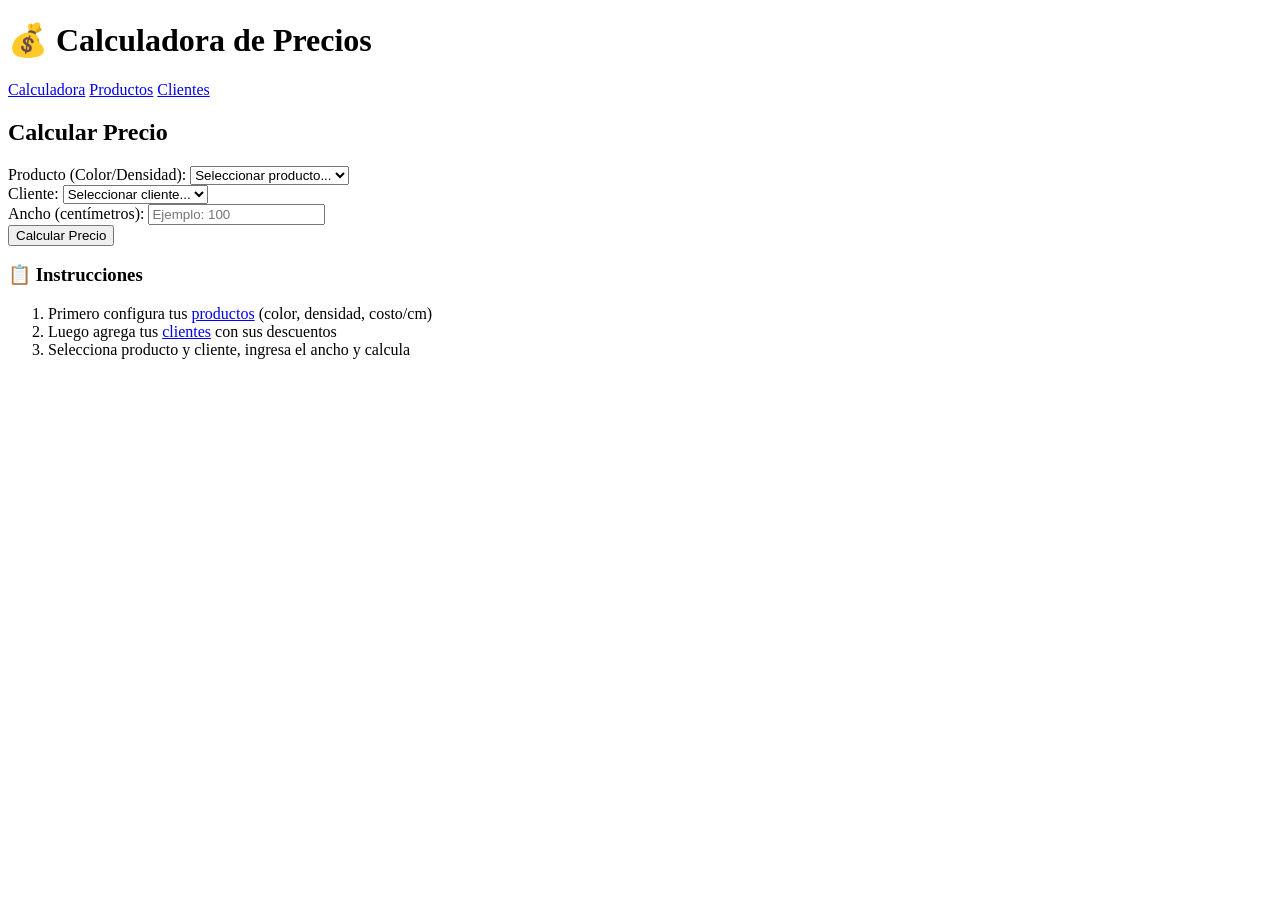
==== index.html @ e5260638 "Rename calculadora-precios/index.html to index.html" ====
<!DOCTYPE html>
<html lang="es">
<head>
    <meta charset="UTF-8">
    <meta name="viewport" content="width=device-width, initial-scale=1.0">
    <meta name="theme-color" content="#2196F3">
    <title>Calculadora de Precios</title>
    <link rel="manifest" href="/manifest.json">
    <link rel="stylesheet" href="styles.css">
</head>
<body>
    <div class="container">
        <header>
            <h1>💰 Calculadora de Precios</h1>
            <nav>
                <a href="index.html" class="active">Calculadora</a>
                <a href="productos.html">Productos</a>
                <a href="clientes.html">Clientes</a>
            </nav>
        </header>

        <main>
            <div class="card">
                <h2>Calcular Precio</h2>

                <div class="form-group">
                    <label for="producto">Producto (Color/Densidad):</label>
                    <select id="producto" class="input">
                        <option value="">Seleccionar producto...</option>
                    </select>
                    <div id="productoInfo" class="info-box"></div>
                </div>

                <div class="form-group">
                    <label for="cliente">Cliente:</label>
                    <select id="cliente" class="input">
                        <option value="">Seleccionar cliente...</option>
                    </select>
                    <div id="clienteInfo" class="info-box"></div>
                </div>

                <div class="form-group">
                    <label for="ancho">Ancho (centímetros):</label>
                    <input type="number" id="ancho" class="input" placeholder="Ejemplo: 100" min="0" step="0.01">
                </div>

                <button onclick="calcularPrecio()" class="btn btn-primary">Calcular Precio</button>

                <div id="resultado" class="resultado"></div>
            </div>

            <div class="card instrucciones">
                <h3>📋 Instrucciones</h3>
                <ol>
                    <li>Primero configura tus <a href="productos.html">productos</a> (color, densidad, costo/cm)</li>
                    <li>Luego agrega tus <a href="clientes.html">clientes</a> con sus descuentos</li>
                    <li>Selecciona producto y cliente, ingresa el ancho y calcula</li>
                </ol>
            </div>
        </main>
    </div>

    <script src="app.js"></script>
    <script>
        // Cargar listas al iniciar
        window.addEventListener('load', () => {
            cargarProductosSelect();
            cargarClientesSelect();
            registrarServiceWorker();
        });

        function cargarProductosSelect() {
            const productos = obtenerProductos();
            const select = document.getElementById('producto');
            select.innerHTML = '<option value="">Seleccionar producto...</option>';

            productos.forEach((prod, index) => {
                const option = document.createElement('option');
                option.value = index;
                option.textContent = `${prod.color} - ${prod.densidad}`;
                select.appendChild(option);
            });
        }

        function cargarClientesSelect() {
            const clientes = obtenerClientes();
            const select = document.getElementById('cliente');
            select.innerHTML = '<option value="">Seleccionar cliente...</option>';

            clientes.forEach((cli, index) => {
                const option = document.createElement('option');
                option.value = index;
                option.textContent = cli.nombre;
                select.appendChild(option);
            });
        }

        // Mostrar info del producto seleccionado
        document.getElementById('producto').addEventListener('change', function() {
            const index = this.value;
            const infoDiv = document.getElementById('productoInfo');

            if (index === '') {
                infoDiv.innerHTML = '';
                return;
            }

            const productos = obtenerProductos();
            const prod = productos[index];
            infoDiv.innerHTML = `
                <strong>Color:</strong> ${prod.color}<br>
                <strong>Densidad:</strong> ${prod.densidad}<br>
                <strong>Costo/cm:</strong> $${parseFloat(prod.costoPorCm).toFixed(2)}
            `;
        });

        // Mostrar info del cliente seleccionado
        document.getElementById('cliente').addEventListener('change', function() {
            const index = this.value;
            const infoDiv = document.getElementById('clienteInfo');

            if (index === '') {
                infoDiv.innerHTML = '';
                return;
            }

            const clientes = obtenerClientes();
            const cli = clientes[index];
            infoDiv.innerHTML = `
                <strong>Cliente:</strong> ${cli.nombre}<br>
                <strong>Descuento:</strong> ${parseFloat(cli.descuento).toFixed(1)}%
            `;
        });

        function calcularPrecio() {
            const productoIndex = document.getElementById('producto').value;
            const clienteIndex = document.getElementById('cliente').value;
            const ancho = parseFloat(document.getElementById('ancho').value);
            const resultadoDiv = document.getElementById('resultado');

            // Validaciones
            if (productoIndex === '') {
                resultadoDiv.innerHTML = '<div class="error">⚠️ Selecciona un producto</div>';
                return;
            }
            if (clienteIndex === '') {
                resultadoDiv.innerHTML = '<div class="error">⚠️ Selecciona un cliente</div>';
                return;
            }
            if (!ancho || ancho <= 0) {
                resultadoDiv.innerHTML = '<div class="error">⚠️ Ingresa un ancho válido</div>';
                return;
            }

            // Obtener datos
            const productos = obtenerProductos();
            const clientes = obtenerClientes();
            const producto = productos[productoIndex];
            const cliente = clientes[clienteIndex];

            // Calcular precio
            const costoPorCm = parseFloat(producto.costoPorCm);
            const descuento = parseFloat(cliente.descuento) / 100;
            const precioBase = ancho * costoPorCm;
            const precioFinal = precioBase * (1 - descuento);
            const montoDescuento = precioBase - precioFinal;

            // Mostrar resultado
            resultadoDiv.innerHTML = `
                <div class="success">
                    <h3>✅ Precio Calculado</h3>
                    <div class="detalle">
                        <p><strong>Producto:</strong> ${producto.color} - ${producto.densidad}</p>
                        <p><strong>Cliente:</strong> ${cliente.nombre}</p>
                        <p><strong>Ancho:</strong> ${ancho} cm</p>
                        <hr>
                        <p><strong>Precio base:</strong> $${precioBase.toFixed(2)}</p>
                        <p><strong>Descuento (${cliente.descuento}%):</strong> -$${montoDescuento.toFixed(2)}</p>
                        <hr>
                        <p class="precio-final">💵 <strong>PRECIO FINAL:</strong> $${precioFinal.toFixed(2)}</p>
                    </div>
                </div>
            `;
        }

        function registrarServiceWorker() {
            if ('serviceWorker' in navigator && location.protocol === 'https:') {
                navigator.serviceWorker.register('/service-worker.js')
                    .then(() => console.log('Service Worker registrado'))
                    .catch(err => console.log('Error al registrar Service Worker:', err));
            } else {
                console.log('App cargada correctamente');
            }
        }
    </script>
</body>
</html>
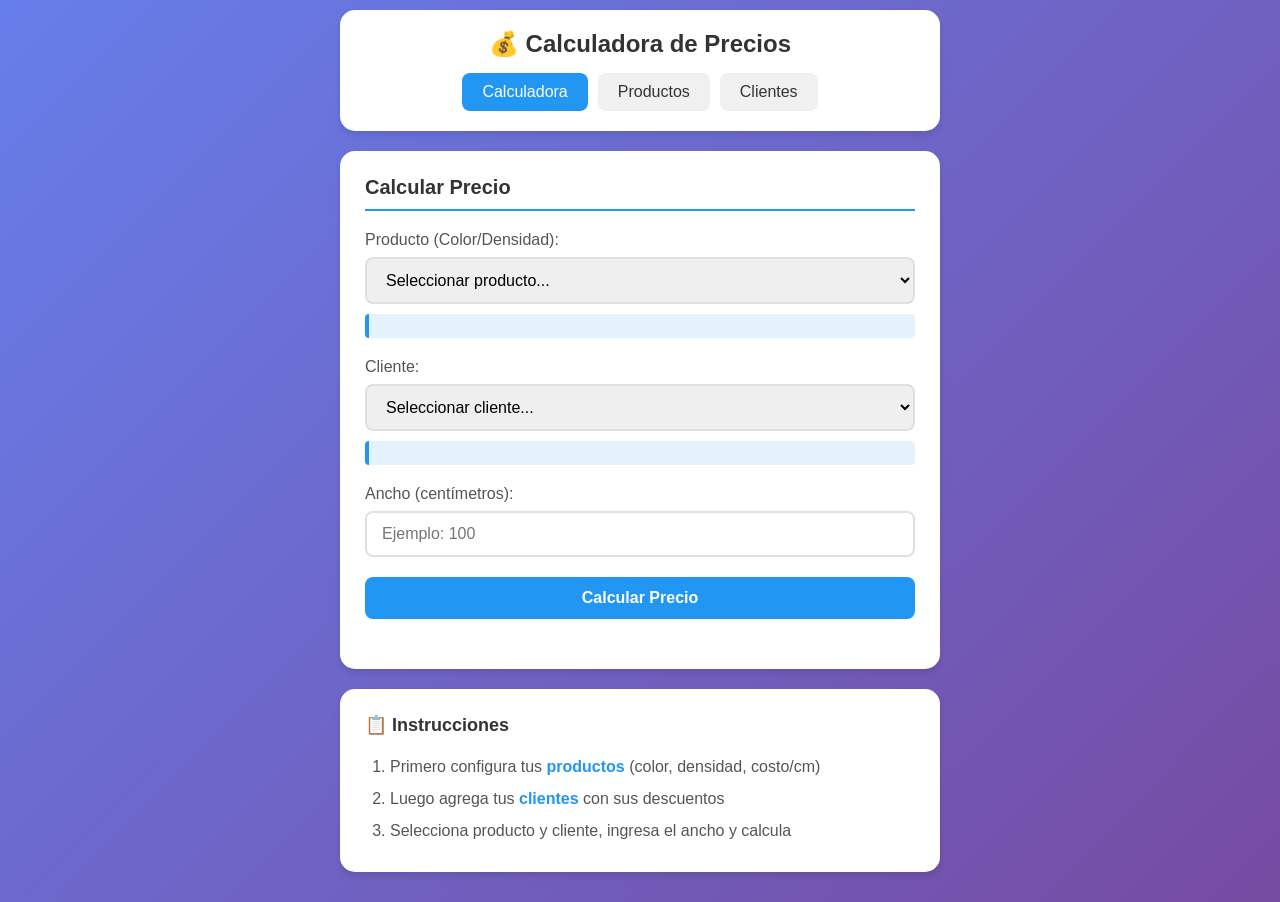
==== commit 129631ca: "Update index.html" ====
--- a/index.html
+++ b/index.html
@@ -5,7 +5,7 @@
     <meta name="viewport" content="width=device-width, initial-scale=1.0">
     <meta name="theme-color" content="#2196F3">
     <title>Calculadora de Precios</title>
-    <link rel="manifest" href="/manifest.json">
+    <link rel="manifest" href="manifest.json">
     <link rel="stylesheet" href="styles.css">
 </head>
 <body>
@@ -185,7 +185,7 @@
 
         function registrarServiceWorker() {
             if ('serviceWorker' in navigator && location.protocol === 'https:') {
-                navigator.serviceWorker.register('/service-worker.js')
+                navigator.serviceWorker.register('service-worker.js')
                     .then(() => console.log('Service Worker registrado'))
                     .catch(err => console.log('Error al registrar Service Worker:', err));
             } else {
--- a/styles.css
+++ b/styles.css
@@ -0,0 +1,313 @@
+* {
+    margin: 0;
+    padding: 0;
+    box-sizing: border-box;
+}
+
+body {
+    font-family: -apple-system, BlinkMacSystemFont, 'Segoe UI', Roboto, 'Helvetica Neue', Arial, sans-serif;
+    background: linear-gradient(135deg, #667eea 0%, #764ba2 100%);
+    min-height: 100vh;
+    padding: 10px;
+}
+
+.container {
+    max-width: 600px;
+    margin: 0 auto;
+}
+
+header {
+    background: white;
+    border-radius: 15px;
+    padding: 20px;
+    margin-bottom: 20px;
+    box-shadow: 0 4px 6px rgba(0, 0, 0, 0.1);
+}
+
+header h1 {
+    color: #333;
+    font-size: 24px;
+    margin-bottom: 15px;
+    text-align: center;
+}
+
+nav {
+    display: flex;
+    gap: 10px;
+    justify-content: center;
+    flex-wrap: wrap;
+}
+
+nav a {
+    text-decoration: none;
+    padding: 10px 20px;
+    background: #f0f0f0;
+    color: #333;
+    border-radius: 8px;
+    font-weight: 500;
+    transition: all 0.3s;
+}
+
+nav a.active {
+    background: #2196F3;
+    color: white;
+}
+
+nav a:hover {
+    transform: translateY(-2px);
+    box-shadow: 0 2px 4px rgba(0, 0, 0, 0.1);
+}
+
+main {
+    margin-bottom: 20px;
+}
+
+.card {
+    background: white;
+    border-radius: 15px;
+    padding: 25px;
+    margin-bottom: 20px;
+    box-shadow: 0 4px 6px rgba(0, 0, 0, 0.1);
+}
+
+.card h2 {
+    color: #333;
+    font-size: 20px;
+    margin-bottom: 20px;
+    border-bottom: 2px solid #2196F3;
+    padding-bottom: 10px;
+}
+
+.card h3 {
+    color: #333;
+    font-size: 18px;
+    margin-bottom: 15px;
+}
+
+.form-group {
+    margin-bottom: 20px;
+}
+
+.form-group label {
+    display: block;
+    margin-bottom: 8px;
+    color: #555;
+    font-weight: 500;
+}
+
+.form-group small {
+    display: block;
+    margin-top: 5px;
+    color: #888;
+    font-size: 12px;
+}
+
+.input {
+    width: 100%;
+    padding: 12px 15px;
+    border: 2px solid #e0e0e0;
+    border-radius: 8px;
+    font-size: 16px;
+    transition: border-color 0.3s;
+}
+
+.input:focus {
+    outline: none;
+    border-color: #2196F3;
+}
+
+.btn {
+    padding: 12px 25px;
+    border: none;
+    border-radius: 8px;
+    font-size: 16px;
+    font-weight: 600;
+    cursor: pointer;
+    transition: all 0.3s;
+    width: 100%;
+}
+
+.btn-primary {
+    background: #2196F3;
+    color: white;
+}
+
+.btn-primary:hover {
+    background: #1976D2;
+    transform: translateY(-2px);
+    box-shadow: 0 4px 8px rgba(33, 150, 243, 0.3);
+}
+
+.btn-danger {
+    background: #f44336;
+    color: white;
+}
+
+.btn-danger:hover {
+    background: #d32f2f;
+}
+
+.btn-small {
+    padding: 8px 15px;
+    font-size: 14px;
+    width: auto;
+}
+
+.info-box {
+    margin-top: 10px;
+    padding: 12px;
+    background: #e3f2fd;
+    border-left: 4px solid #2196F3;
+    border-radius: 4px;
+    font-size: 14px;
+    line-height: 1.6;
+}
+
+.resultado {
+    margin-top: 25px;
+}
+
+.success {
+    background: #e8f5e9;
+    border-left: 4px solid #4caf50;
+    padding: 20px;
+    border-radius: 8px;
+    animation: slideIn 0.3s ease;
+}
+
+.success h3 {
+    color: #2e7d32;
+    margin-bottom: 15px;
+}
+
+.detalle {
+    color: #333;
+    line-height: 1.8;
+}
+
+.detalle p {
+    margin-bottom: 8px;
+}
+
+.detalle hr {
+    border: none;
+    border-top: 1px solid #c8e6c9;
+    margin: 15px 0;
+}
+
+.precio-final {
+    font-size: 22px;
+    color: #2e7d32;
+    margin-top: 10px;
+}
+
+.error {
+    background: #ffebee;
+    border-left: 4px solid #f44336;
+    padding: 15px;
+    border-radius: 8px;
+    color: #c62828;
+    animation: shake 0.5s ease;
+}
+
+#mensaje {
+    margin-top: 15px;
+}
+
+.instrucciones ol {
+    color: #555;
+    line-height: 2;
+    padding-left: 25px;
+}
+
+.instrucciones a {
+    color: #2196F3;
+    text-decoration: none;
+    font-weight: 600;
+}
+
+.instrucciones a:hover {
+    text-decoration: underline;
+}
+
+.tabla {
+    display: flex;
+    flex-direction: column;
+    gap: 12px;
+}
+
+.tabla-item {
+    display: flex;
+    justify-content: space-between;
+    align-items: center;
+    padding: 15px;
+    background: #f9f9f9;
+    border-radius: 8px;
+    border: 1px solid #e0e0e0;
+}
+
+.tabla-info {
+    flex: 1;
+}
+
+.tabla-info strong {
+    color: #333;
+    font-size: 16px;
+}
+
+.precio {
+    color: #2196F3;
+    font-weight: 600;
+    font-size: 15px;
+}
+
+.descuento {
+    color: #4caf50;
+    font-weight: 600;
+    font-size: 15px;
+}
+
+.empty {
+    text-align: center;
+    color: #999;
+    padding: 30px;
+    font-style: italic;
+}
+
+@keyframes slideIn {
+    from {
+        opacity: 0;
+        transform: translateY(-10px);
+    }
+    to {
+        opacity: 1;
+        transform: translateY(0);
+    }
+}
+
+@keyframes shake {
+    0%, 100% { transform: translateX(0); }
+    25% { transform: translateX(-5px); }
+    75% { transform: translateX(5px); }
+}
+
+/* Responsive */
+@media (max-width: 480px) {
+    header h1 {
+        font-size: 20px;
+    }
+
+    .card {
+        padding: 20px;
+    }
+
+    .tabla-item {
+        flex-direction: column;
+        gap: 10px;
+        align-items: flex-start;
+    }
+
+    .btn-small {
+        width: 100%;
+    }
+}
